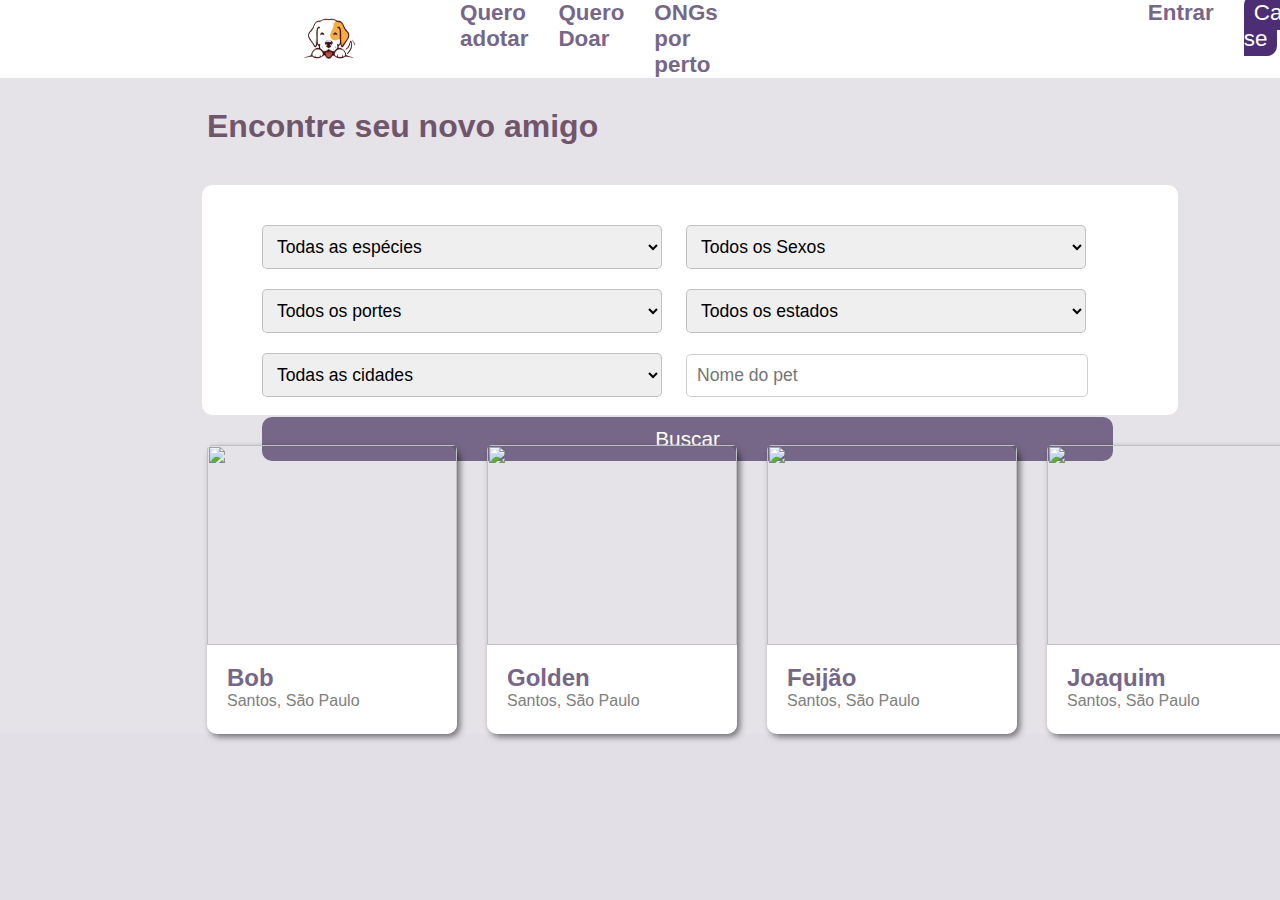
==== adotar.html @ 1736f09e "mudanças no visual do site de acordo com a paleta de cores" ====
<!DOCTYPE html>
<html lang="pt-BR">
<head>
    <meta charset="UTF-8">
    <meta name="viewport" content="width=device-width, initial-scale=1.0">
    <title>AdotaAi.Pet | Quero adotar</title>
    <link rel="stylesheet" media="all" href="styles/style-adotar.css">


</head>
<body>
    <header>
        <a href="index.html">
            <img id="logo" src="imagens/logo.png"
            alt="logo animal">
        </a>

        <ul>
            <li><a href="adotar.html">Quero adotar</a></li>
            <li><a href="#">Quero Doar</a></li>
            <li><a href="#">ONGs por perto</a></li>
            <li id="entrar"><a href="#">Entrar</a></li>
            <li id="cadastrar"><a href="#">Cadastre-se</a></li>
        </ul>
    </header>
        
    <main>

    <div id="disponiveis">
        <h1>Encontre seu novo amigo</h1>

    <div id="filtros">

        <form action="">

            <select name="" id="">
                <option value="">Todas as espécies</option>
                <option value="">Cachorro</option>
                <option value="">Gato</option>
            </select>
            <select name="" id="">
                <option value="">Todos os Sexos</option>
                <option value="">Macho</option>
                <option value="">Fêmea</option>
            </select>
            <select name="" id="">
                <option value="">Todos os portes</option>
                <option value="">Porte pequeno</option>
                <option value="">Porte Médio</option>
                <option value="">Porte Grande</option>
            </select>
            <select name="" id="">
                <option value="">Todos os estados</option>
            </select>
            <select name="" id="">
                <option value="">Todas as cidades</option>
            </select>
            <input type="text" name="" id="" placeholder="Nome do pet">

            <button type="submit">Buscar</button>
        </form>

    </div>

    <div id="gallery">

            <div  class="photos">
                <img src="https://images.unsplash.com/photo-1503256207526-0d5d80fa2f47?q=80&w=1372&auto=format&fit=crop&ixlib=rb-4.0.3&ixid=M3wxMjA3fDB8MHxwaG90by1wYWdlfHx8fGVufDB8fHx8fA%3D%3D" alt="">
                <div class="infos">
                    <h1 class="nome"><a href="">Bob</a></h1> 
                    <p>Santos, São Paulo</p>
                </div>
            </div>

            <div  class="photos">
                <img src="https://images.unsplash.com/photo-1422565096762-bdb997a56a84?q=80&w=1470&auto=format&fit=crop&ixlib=rb-4.0.3&ixid=M3wxMjA3fDB8MHxwaG90by1wYWdlfHx8fGVufDB8fHx8fA%3D%3D" alt="">
                
                <div class="infos">
                    <h1 class="nome"><a href="">Golden</a></h1> 
                    <p>Santos, São Paulo</p>
                </div>
            </div>

            <div  class="photos">
                <img src="https://images.unsplash.com/photo-1517423440428-a5a00ad493e8?q=80&w=1349&auto=format&fit=crop&ixlib=rb-4.0.3&ixid=M3wxMjA3fDB8MHxwaG90by1wYWdlfHx8fGVufDB8fHx8fA%3D%3D" alt="">
                <div class="infos">
                    <h1 class="nome"><a href="">Feijão</a></h1> 
                    <p>Santos, São Paulo</p>
                </div>
            </div>

            <div  class="photos">
                <img src="https://images.unsplash.com/photo-1530281700549-e82e7bf110d6?q=80&w=1376&auto=format&fit=crop&ixlib=rb-4.0.3&ixid=M3wxMjA3fDB8MHxwaG90by1wYWdlfHx8fGVufDB8fHx8fA%3D%3D" alt="">
                <div class="infos">
                    <h1 class="nome"><a href="">Joaquim</a></h1> 
                    <p>Santos, São Paulo</p>
                </div>
            </div>

            <div  class="photos">
                <img src="https://www.petz.com.br/blog/wp-content/uploads/2019/07/vida-de-gato.jpg" alt="">
                <div class="infos">
                    <h1 class="nome"><a href="">Felpudo</a></h1> 
                    <p>Santos, São Paulo</p>
                </div>
            </div>
    
           
    </div>
    </div>
    
</main>   
</body>
</html>
---- styles/style-adotar.css ----
@charset "UTF-8";

@font-face {
    font-family: rooter;
    src: url(../fonts/Roter\ Hoody\ Regular\ -\ \(Demo\)\ hanscostudio.com.ttf) format("opentype");
}

* { margin: 0; padding: 0; }

body, html{
    background-color: #76678836;
}

header{
    background-color: white;
}

#disponiveis{
    margin-top: 30px;
    padding: 0px;
}


#disponiveis > h1{
    font-family: 'Franklin Gothic Medium', 'Arial Narrow', Arial, sans-serif;
    font-size: 1.5em;
    color: rgb(172, 147, 98);
    margin-bottom: 20px;
}

.photos{
    display: inline-block;
    width: 300px;
    border-radius: 10px;
    box-shadow: 0px 0 20px -10px rgba(0, 0, 0, 0.418);
}

.photos > img{
    margin-left: 200px;
    width: 300px;
    height: 300px;
    margin-left: 0px;
    border-radius: 5px 5px 0px 0px;
}

.infos{
    background-color: #ffffff;
    width: 290px;
    height: 105px;
    margin-top: -5px;
    border-radius: 0px 0px 10px 10px;
    padding: 5px;
    color: white;
    font-family: Arial, Helvetica, sans-serif;
}

.nome{
    font-weight: bolder;
    font-size: 1.5em;
    color: #766788;
}

.infos p{
    color: grey;
}

.infos a{
    text-decoration: none;    
    color: #766788;
}

#vermais{
    height: 50px;
    font-size: 1.5em;
    color: white;
    border: 3px solid #126782;
    background-color: #126782;
    border-radius: 10px;
    padding: 5px;
    padding-bottom: 5px;
    margin-left: 90px;
}

/*estilos para desktop*/

@media screen and (min-width: 768px){
    
    
    header #logo{
        width: 60px;
        height: 60px;
    }
    
    header{
        display: flex;
        align-items: center;
        padding-left: 300px;
    }
    
    header ul { 
        list-style: none;
        display: flex;
        gap: 30px;
        margin-left: 100px;
    }
    
    img#banner{
        width: 70vw;
        margin-left: 280px;
        margin-top: 50px;
        border-radius: 20px;
    }

    li a{
        align-content: center;
        text-decoration: none;
        color: #766788;
        font-family: 'Segoe UI', Tahoma, Geneva, Verdana, sans-serif;
        font-weight: bolder;
        font-size: 1.4em;
    }
    
    li>a:hover{
            background-image: linear-gradient(to right, #ef7689, #ff9b8f);
            color: black;
            background-clip: text;
            -webkit-background-clip: text;          
            /* Adicionado: */
            -webkit-text-fill-color: transparent;
    }

    #entrar {
        margin-left: 400px;
    }
    
    li#cadastrar a{
        background-color: #4d2d74;
        color: white;
        font-weight: lighter;
        padding: 5px;
        padding-left: 10px;
        padding-right: 10px;
        border-radius: 10px;
    }
    
    section{
        height: 100vh;
    }
    
    svg{
        margin-top: 470px;
    }
    body{
        background-color: rgba(255, 255, 255, 0.103);
    }

    main{
        width: 70vw;
        margin: auto;
    }


    div#filtros{
        background-color: white;
        width: 70vw;
        height: 150px;
        margin-top: 40px;
        margin-left: 10px;
        margin-bottom: 30px;
        border-radius: 10px;
        padding: 40px;
    }
    
    #filtros select{
        width: 400px;
        padding: 10px;
        border-radius: 5px;
        border: 1px solid rgba(0, 0, 0, 0.192);
        margin-left: 20px;
        font-size: 1.1em;
        margin-bottom: 20px;
    }

    #filtros input{
        width: 380px;
        padding: 10px;
        border-radius: 5px;
        border: 1px solid rgba(0, 0, 0, 0.192);
        margin-left: 20px;
        font-size: 1.1em;
    }

    #filtros button{
        width: 95%;
        margin-left: 20px;
        background-color: #766788;
        color: white;
        font-size: 1.3em;
        padding: 10px;
        border-radius: 10px;
        border: none;
        cursor: pointer;
    }

    
    #disponiveis{
        margin-top: 30px;
        padding: 0px;
    }
    
    
    #disponiveis > h1{
        font-family: 'Franklin Gothic Medium', 'Arial Narrow', Arial, sans-serif;
        font-size: 2em;
        color: #71556b;
        margin: 15px;
        margin-bottom: 40px;
    }

    #gallery{
        width: 70vw;
        display: grid;
        grid-template-columns: repeat(5, 1fr);
        gap: 15px;
    }
    
    .photos{
        width: 250px;
        border-radius: 10px;
        box-shadow: 3px 3px 6px rgba(0, 0, 0, 0.507);
        margin-left: 15px;
    }
    
    .photos > img{
        width: 250px;
        height: 200px;
        margin-left: 0px;
    }
    
    .infos{
        width: 210px;
        height: 50px;
        padding: 20px;
        border-radius: 0px 0px 10px 10px;
        color: white;
        font-family: Arial, Helvetica, sans-serif;
    }
    
    .nome{
        font-weight: bolder;
        font-size: 1.5em;
    }
    
    #vermais{
        height: 50px;
        font-size: 1.5em;
        color: white;
        border: 3px solid #126782;
        background-color: #126782;
        border-radius: 10px;
        padding-bottom: 5px;
        margin-left: 90px;
    }

}

/*Estilos para celular*/
@media screen and (max-width: 768px){
    
    header #logo{
        width: 50px;
        height: 50px;
    }
    
    header{
        display: flex;
        width: 100vw;
        border: 3px solid rgb(255, 0, 0);
        align-items: center;
        justify-content: space-around;
    }
    
    header #usericon{
        height: 30px;
        margin-left: 10px;
    }
    
    input{
        border: 1px solid orange;
        border-radius: 20px;
        height: 25px;
        width: 240px;
        background-color: white;
        background-image: url('https://th.bing.com/th?id=OIP._RTO9yp1xH5aQA0vS7fpHAHaHW&w=250&h=249&c=8&rs=1&qlt=90&o=6&dpr=1.5&pid=3.1&rm=2');
        background-position: right center;
        background-size: 20px;
        background-repeat: no-repeat;
        padding-left: 10px;
    }
    
    nav{
        display: flex;
        flex-direction: row;
        align-items: center;
        align-content: center;
        margin: 0;
        /*border: 3px solid red;*/
        width: 100vw;
        background-color: #f6bb4f;
    
    }
    
    nav li, ul{
        display: flex;
        list-style: none;
    }
    
    li a{
        align-content: center;
        text-decoration: none;
        color: rgb(255, 255, 255);
        font-family: 'Segoe UI', Tahoma, Geneva, Verdana, sans-serif;
        font-weight: bolder;
        font-size: 1.5em;
        text-align: center;
        display: inline-block;
        list-style-type: none;
        /*border: 1px solid rgb(34, 18, 18);*/
    }
    
    li>a:active{
        color: rgb(255, 255, 255);
        border-bottom: 3px solid white;
        height: 30px;
        width: auto;
        padding: 20px;
    }
    
    #menu{
        margin: auto;
        padding-top: 0;
    }
    
    main{
        margin-top: 10px;
        background-color: rgb(255, 255, 255);
        border: 1px solid rgb(255, 255, 255);
        width: 95vw;
        margin-left: auto;
        margin-right: auto;
        box-shadow: 1px 17px 20px 0px rgba(0, 0, 0, 0.26);
    }

#vermais{
    height: 50px;
    font-size: 1.5em;
    color: white;
    border: 3px solid #126782;
    background-color: #126782;
    border-radius: 10px;
    padding: 5px;
    padding-bottom: 5px;
    margin-left: 90px;
}

}
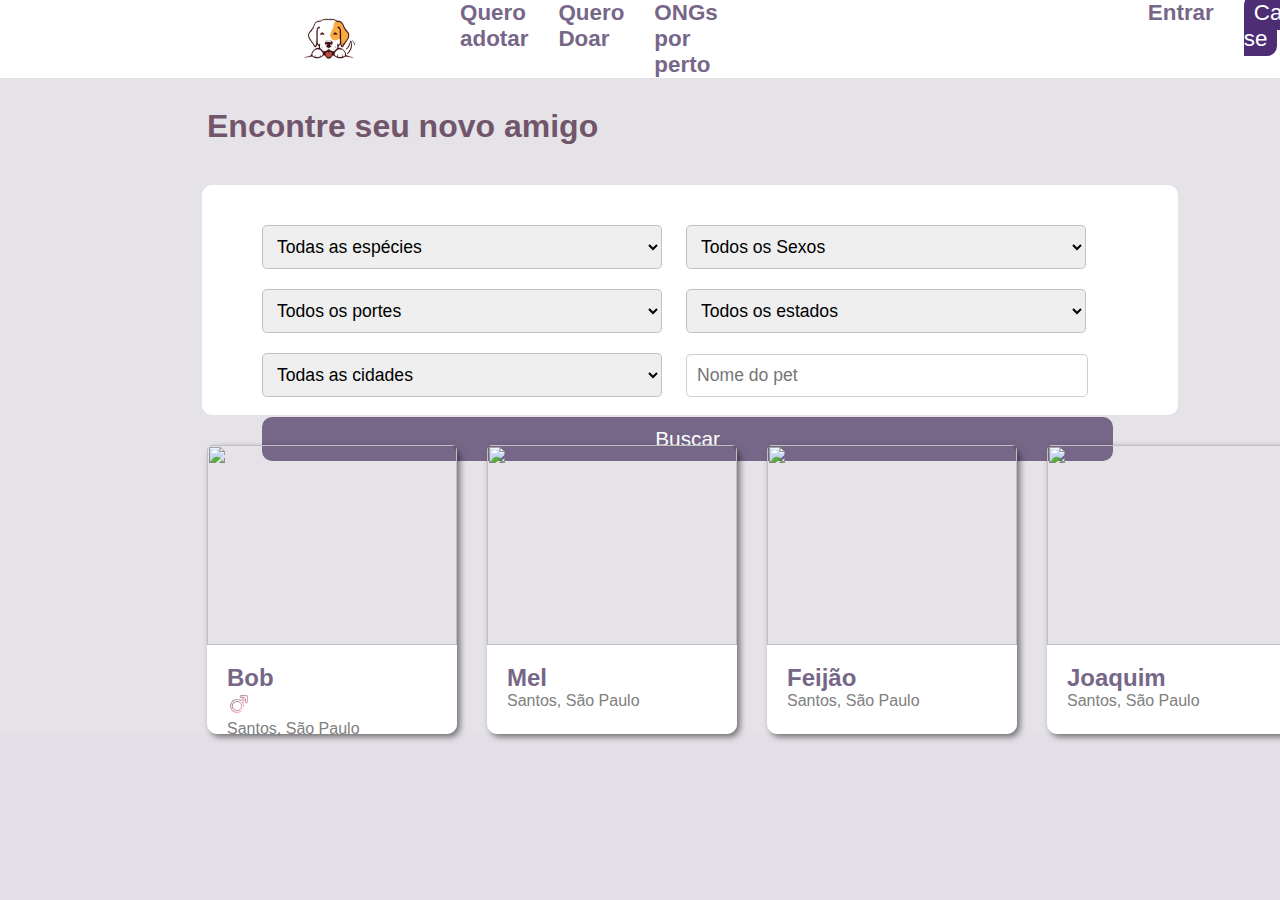
==== commit 66f0124f: "adicionado sexo do animal" ====
--- a/adotar.html
+++ b/adotar.html
@@ -68,6 +68,7 @@
                 <img src="https://images.unsplash.com/photo-1503256207526-0d5d80fa2f47?q=80&w=1372&auto=format&fit=crop&ixlib=rb-4.0.3&ixid=M3wxMjA3fDB8MHxwaG90by1wYWdlfHx8fGVufDB8fHx8fA%3D%3D" alt="">
                 <div class="infos">
                     <h1 class="nome"><a href="">Bob</a></h1> 
+                    <img src="imagens/macho (1).png" alt="">
                     <p>Santos, São Paulo</p>
                 </div>
             </div>
@@ -76,7 +77,7 @@
                 <img src="https://images.unsplash.com/photo-1422565096762-bdb997a56a84?q=80&w=1470&auto=format&fit=crop&ixlib=rb-4.0.3&ixid=M3wxMjA3fDB8MHxwaG90by1wYWdlfHx8fGVufDB8fHx8fA%3D%3D" alt="">
                 
                 <div class="infos">
-                    <h1 class="nome"><a href="">Golden</a></h1> 
+                    <h1 class="nome"><a href="">Mel</a></h1> 
                     <p>Santos, São Paulo</p>
                 </div>
             </div>
--- a/styles/style-adotar.css
+++ b/styles/style-adotar.css
@@ -249,6 +249,10 @@
     .nome{
         font-weight: bolder;
         font-size: 1.5em;
+    }
+
+    .infos img{
+        height: 24px;
     }
     
     #vermais{
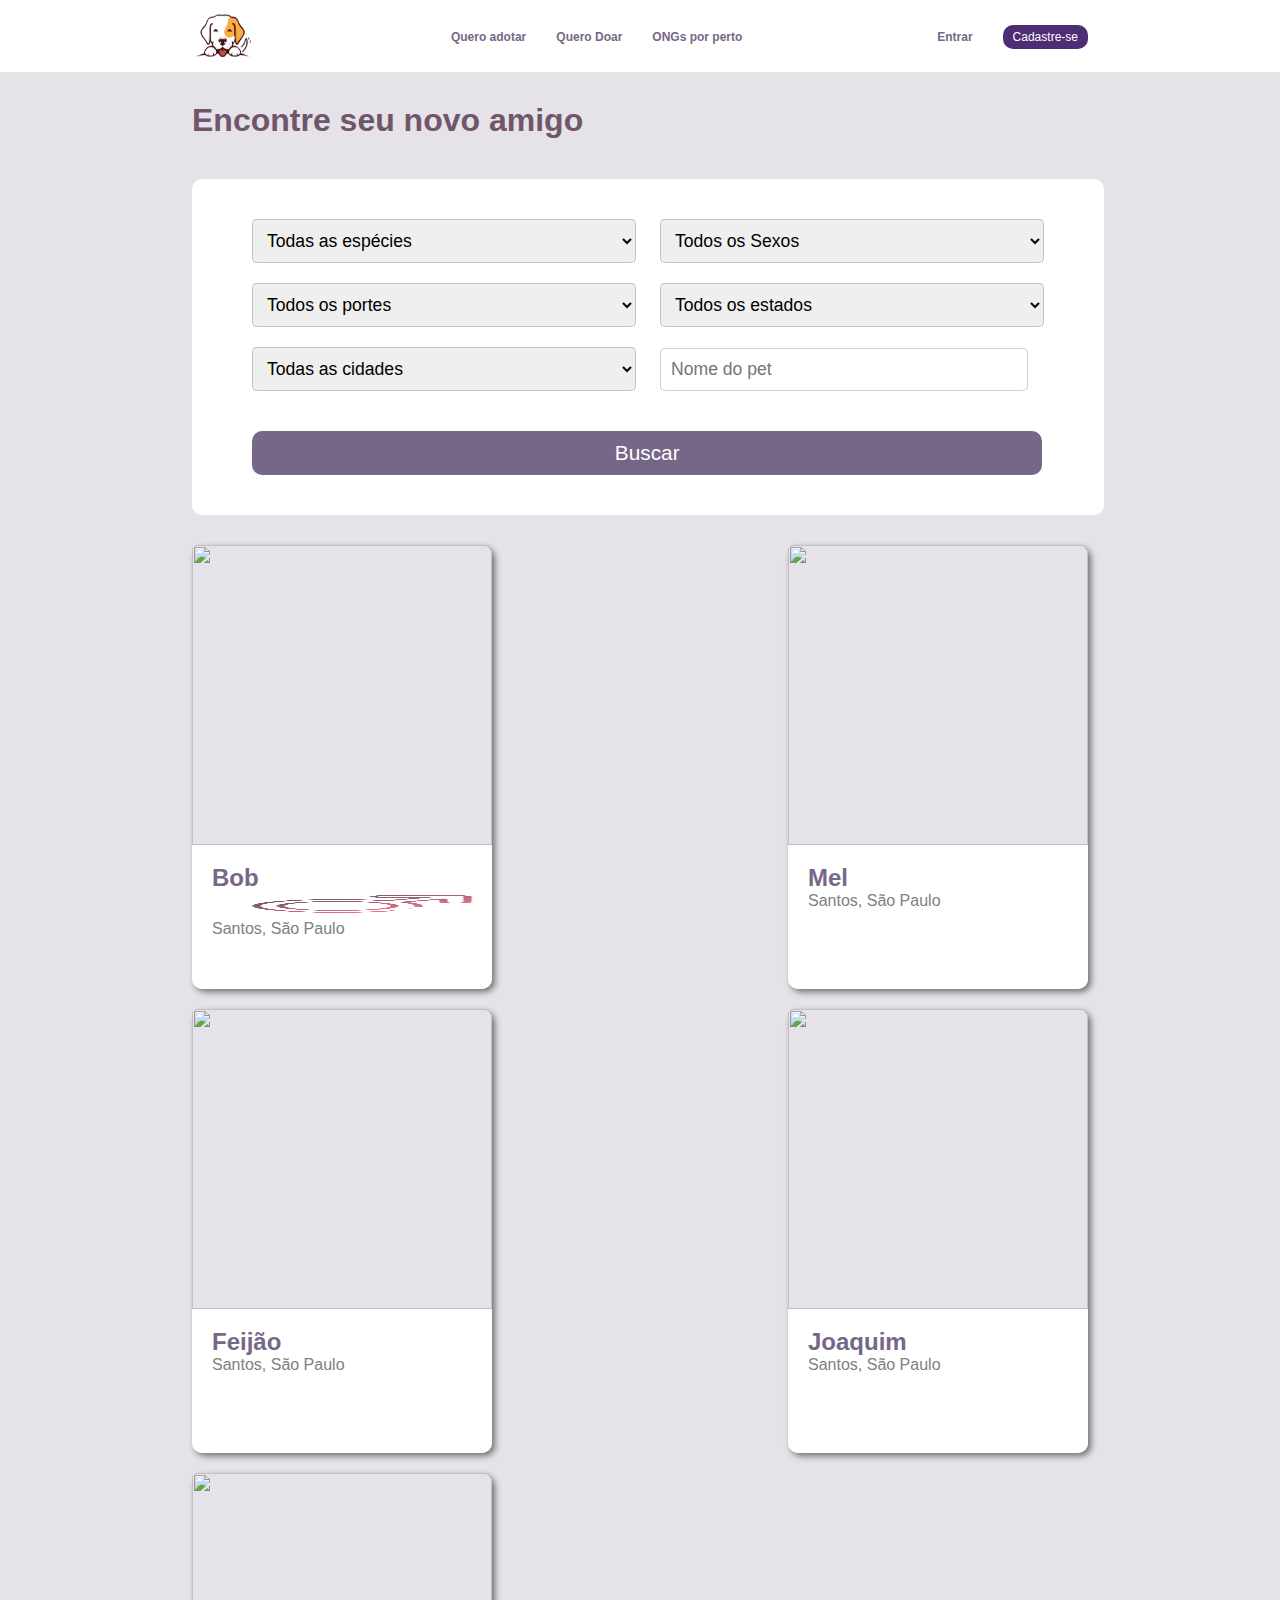
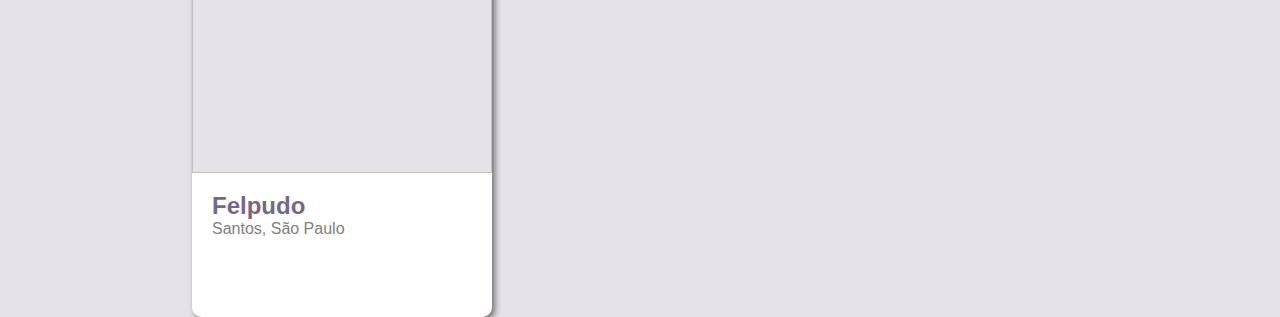
==== commit 9729e856: "melhorada a responsividade" ====
--- a/adotar.html
+++ b/adotar.html
@@ -10,19 +10,22 @@
 </head>
 <body>
     <header>
-        <a href="index.html">
-            <img id="logo" src="imagens/logo.png"
-            alt="logo animal">
-        </a>
-
-        <ul>
-            <li><a href="adotar.html">Quero adotar</a></li>
-            <li><a href="#">Quero Doar</a></li>
-            <li><a href="#">ONGs por perto</a></li>
-            <li id="entrar"><a href="#">Entrar</a></li>
-            <li id="cadastrar"><a href="#">Cadastre-se</a></li>
-        </ul>
-    </header>
+        <nav>
+            <a href="index.html">
+                <img id="logo" src="imagens/logo.png"
+                alt="logo animal">
+            </a>
+            <ul>
+                <li class="itens"><a href="adotar.html">Quero adotar</a></li>
+                <li class="itens"><a href="doar.html">Quero Doar</a></li>
+                <li class="itens"><a href="#">ONGs por perto</a></li>
+            </ul>
+            <ul>
+                <li class="itens" id="entrar"><a href="#">Entrar</a></li>
+                <li id="cadastrar"><a href="#">Cadastre-se</a></li>
+            </ul>
+        </nav>
+</header>
         
     <main>
 
--- a/styles/style-adotar.css
+++ b/styles/style-adotar.css
@@ -87,40 +87,44 @@
     
     
     header #logo{
-        width: 60px;
-        height: 60px;
-    }
-    
-    header{
-        display: flex;
+        width: 4rem;
+        height: 4rem;
+    }
+    
+    nav{
+        display: flex;
+        height: 8vh;
+        width: 70vw;
         align-items: center;
-        padding-left: 300px;
+        margin: auto;                
+        justify-content: space-between;
     }
     
     header ul { 
         list-style: none;
         display: flex;
+        margin-left: 8%;
         gap: 30px;
-        margin-left: 100px;
     }
     
     img#banner{
         width: 70vw;
-        margin-left: 280px;
+        margin-left: 15%;
         margin-top: 50px;
         border-radius: 20px;
     }
-
+    
     li a{
         align-content: center;
         text-decoration: none;
         color: #766788;
         font-family: 'Segoe UI', Tahoma, Geneva, Verdana, sans-serif;
         font-weight: bolder;
-        font-size: 1.4em;
-    }
-    
-    li>a:hover{
+        font-size: 1.4rem;
+        
+    }
+    
+    .itens>a:hover{
             background-image: linear-gradient(to right, #ef7689, #ff9b8f);
             color: black;
             background-clip: text;
@@ -128,9 +132,9 @@
             /* Adicionado: */
             -webkit-text-fill-color: transparent;
     }
-
-    #entrar {
-        margin-left: 400px;
+    
+    #cadastrar a:hover{
+        background-color: #766788;
     }
     
     li#cadastrar a{
@@ -143,6 +147,7 @@
         border-radius: 10px;
     }
     
+    
     section{
         height: 100vh;
     }
@@ -162,17 +167,15 @@
 
     div#filtros{
         background-color: white;
-        width: 70vw;
-        height: 150px;
+        width: 65vw;
         margin-top: 40px;
-        margin-left: 10px;
         margin-bottom: 30px;
         border-radius: 10px;
         padding: 40px;
     }
     
     #filtros select{
-        width: 400px;
+        width: 30vw;
         padding: 10px;
         border-radius: 5px;
         border: 1px solid rgba(0, 0, 0, 0.192);
@@ -182,7 +185,7 @@
     }
 
     #filtros input{
-        width: 380px;
+        width: 29vw;
         padding: 10px;
         border-radius: 5px;
         border: 1px solid rgba(0, 0, 0, 0.192);
@@ -193,6 +196,7 @@
     #filtros button{
         width: 95%;
         margin-left: 20px;
+        margin-top: 20px;
         background-color: #766788;
         color: white;
         font-size: 1.3em;
@@ -213,33 +217,30 @@
         font-family: 'Franklin Gothic Medium', 'Arial Narrow', Arial, sans-serif;
         font-size: 2em;
         color: #71556b;
-        margin: 15px;
         margin-bottom: 40px;
     }
 
     #gallery{
         width: 70vw;
+        margin: auto;
         display: grid;
-        grid-template-columns: repeat(5, 1fr);
-        gap: 15px;
-    }
-    
+        grid-template-columns: repeat(auto-fit, 300px);
+        justify-content: space-between;
+        gap: 20px;
+    }
+
     .photos{
-        width: 250px;
+        width: 300px;
         border-radius: 10px;
         box-shadow: 3px 3px 6px rgba(0, 0, 0, 0.507);
-        margin-left: 15px;
-    }
-    
-    .photos > img{
-        width: 250px;
-        height: 200px;
-        margin-left: 0px;
+    }
+    
+    .photos img{
+        width: 300px;
     }
     
     .infos{
-        width: 210px;
-        height: 50px;
+        width: 260px;
         padding: 20px;
         border-radius: 0px 0px 10px 10px;
         color: white;
@@ -268,8 +269,22 @@
 
 }
 
+@media (max-width: 1315px){
+    .itens a{
+        font-size: 12px;
+    }
+
+    #filtros input{
+        width: 27vw;
+    }
+
+    #cadastrar a{
+        font-size: 12px;
+    }
+}
+
 /*Estilos para celular*/
-@media screen and (max-width: 768px){
+@media screen and (max-width: 842px){
     
     header #logo{
         width: 50px;
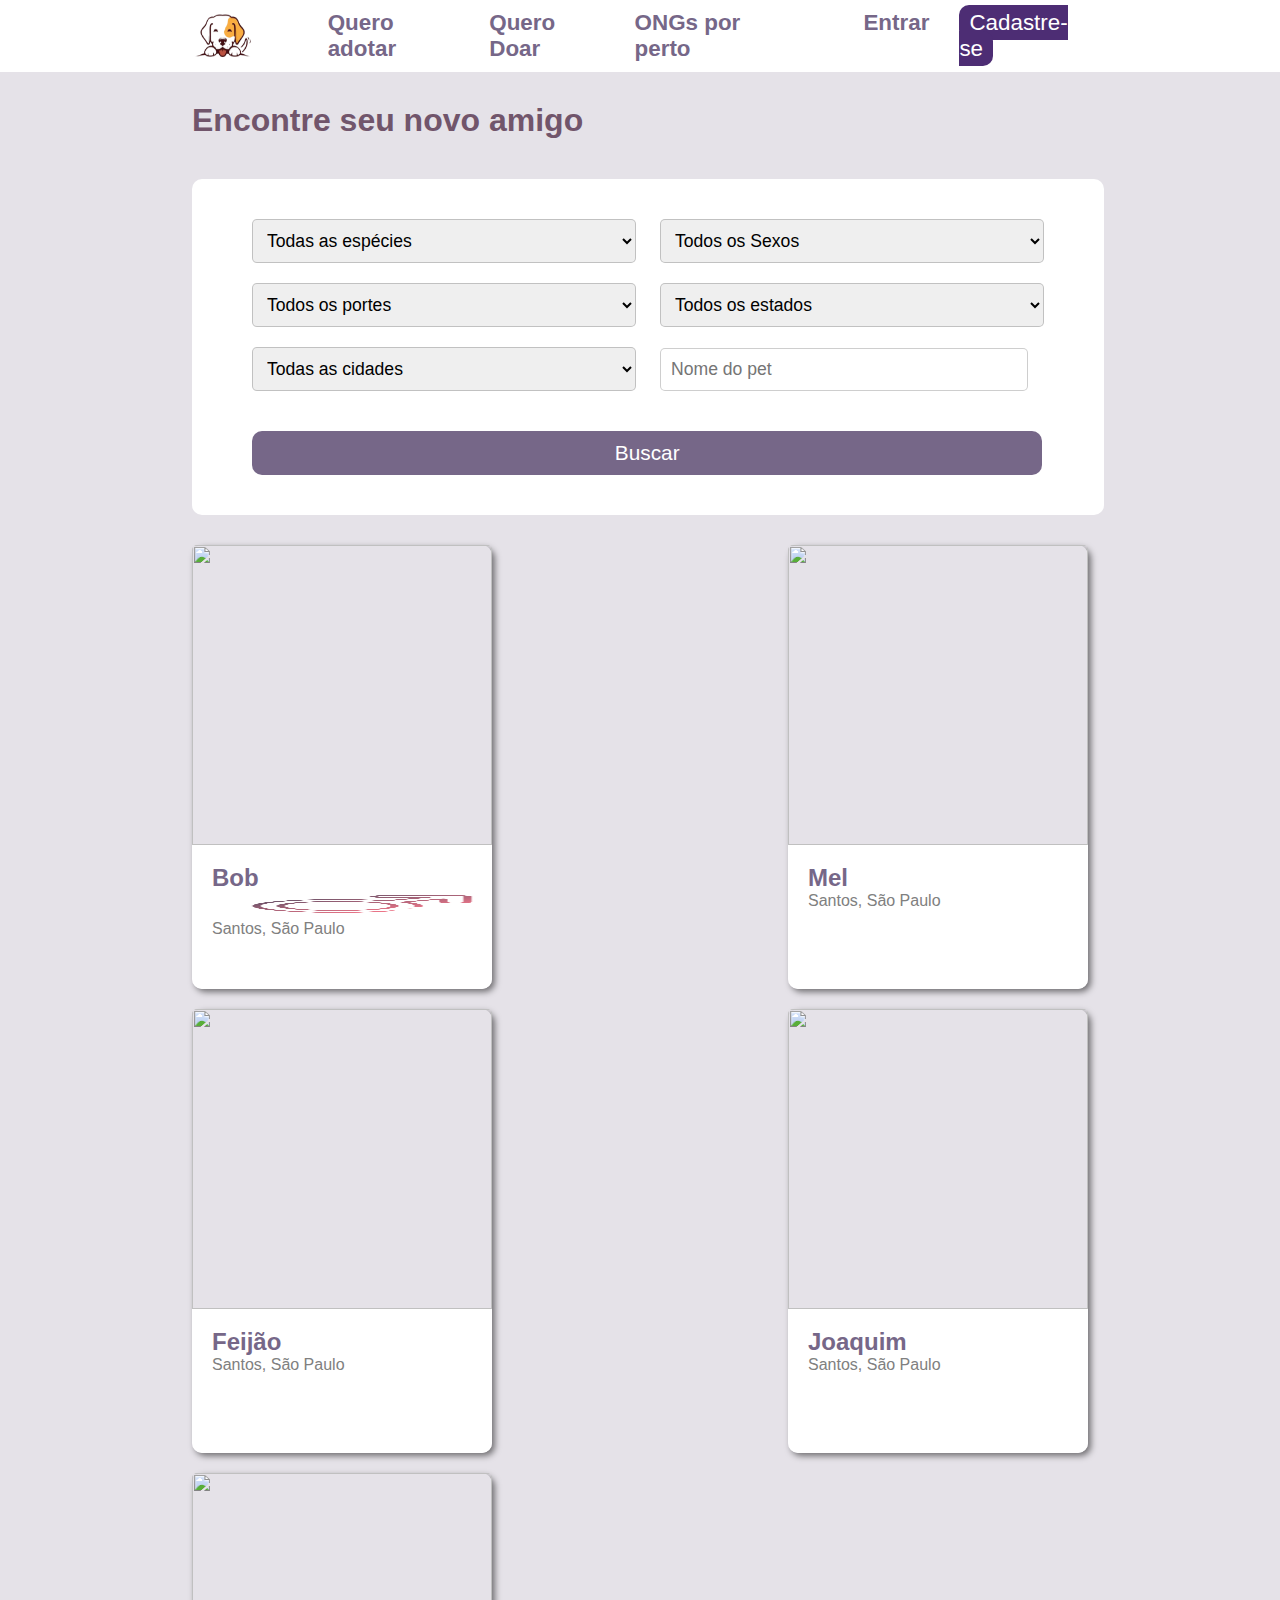
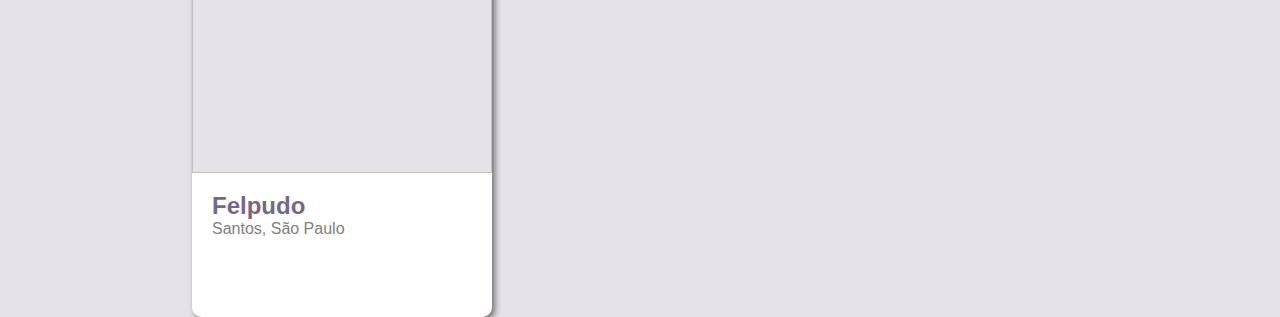
==== commit 99ead9a7: "menu mobile implementado em todas as paginas" ====
--- a/adotar.html
+++ b/adotar.html
@@ -10,7 +10,7 @@
 </head>
 <body>
     <header>
-        <nav>
+        <nav id="menu-desktop">
             <a href="index.html">
                 <img id="logo" src="imagens/logo.png"
                 alt="logo animal">
@@ -25,7 +25,27 @@
                 <li id="cadastrar"><a href="#">Cadastre-se</a></li>
             </ul>
         </nav>
-</header>
+
+        <nav id="menu-mobile">
+            <div id="topo">            
+                <a href="index.html">
+                    <img id="logo" src="imagens/logo.png"
+                    alt="logo animal">
+                </a>
+                <img src="imagens/menu-aberto.png" alt="" id="menu-icone">
+            </div>
+
+            <ul>
+                <li class="itens"><a href="adotar.html">Quero adotar</a></li>
+                <li class="itens"><a href="doar.html">Quero Doar</a></li>
+                <li class="itens"><a href="#">ONGs por perto</a></li>
+            </ul>
+            <ul>
+                <li class="itens" id="entrar"><a href="#">Entrar</a></li>
+                <li id="cadastrar"><a href="#">Cadastre-se</a></li>
+            </ul>
+        </nav>
+    </header>
         
     <main>
 
--- a/styles/style-adotar.css
+++ b/styles/style-adotar.css
@@ -14,6 +14,80 @@
 header{
     background-color: white;
 }
+
+#menu-desktop{
+    display: none;
+}
+
+header{
+    background-color: white;
+}
+    
+header #logo{
+    width: 4rem;
+    height: 4rem;
+}
+
+#menu-mobile{
+    display: block;
+    align-items: center;
+}
+
+#topo{
+    display: flex;
+    align-items: center;
+    justify-content: space-between;
+    padding-left: 10px;
+    padding-right: 10px;
+}
+
+img#menu-icone{
+    width: 4rem;
+    height: 3.5rem;
+
+}
+
+#menu-mobile ul{ 
+    list-style: none;
+    display: block;
+}
+
+#menu-mobile li a{
+    display: flex;
+    align-items: center;
+    justify-content: center;
+    text-decoration: none;
+    color: #766788;
+    border-bottom: 1px solid #4d2d74;
+    height: 40px;
+    font-family: 'Segoe UI', Tahoma, Geneva, Verdana, sans-serif;
+    font-weight: bolder;
+    font-size: 1.5rem;
+}
+
+#menu-mobile li a:hover{
+        background-image: linear-gradient(to right, #ef7689, #ff9b8f);
+        color: black;
+        background-clip: text;
+        -webkit-background-clip: text;          
+        /* Adicionado: */
+        -webkit-text-fill-color: transparent;
+}
+
+#cadastrar a:hover{
+    background-color: #766788;
+}
+
+li#cadastrar a{
+    background-color: #4d2d74;
+    color: white;
+    font-weight: lighter;
+    padding: 5px;
+    padding-left: 10px;
+    padding-right: 10px;
+}
+
+/*---------------------------------------------*/
 
 #disponiveis{
     margin-top: 30px;
@@ -84,14 +158,20 @@
 /*estilos para desktop*/
 
 @media screen and (min-width: 768px){
-    
+    #menu-desktop{
+        display: flex;
+    }
+
+    #menu-mobile{
+        display: none;
+    }
     
     header #logo{
         width: 4rem;
         height: 4rem;
     }
     
-    nav{
+    #menu-desktop{
         display: flex;
         height: 8vh;
         width: 70vw;
@@ -107,14 +187,7 @@
         gap: 30px;
     }
     
-    img#banner{
-        width: 70vw;
-        margin-left: 15%;
-        margin-top: 50px;
-        border-radius: 20px;
-    }
-    
-    li a{
+    #menu-desktop li a{
         align-content: center;
         text-decoration: none;
         color: #766788;
@@ -124,7 +197,7 @@
         
     }
     
-    .itens>a:hover{
+    #menu-desktop a:hover{
             background-image: linear-gradient(to right, #ef7689, #ff9b8f);
             color: black;
             background-clip: text;
@@ -234,6 +307,11 @@
         border-radius: 10px;
         box-shadow: 3px 3px 6px rgba(0, 0, 0, 0.507);
     }
+
+    .photos:hover{
+        scale: 1.02;
+        transition: 200ms;
+    }
     
     .photos img{
         width: 300px;
@@ -283,7 +361,7 @@
     }
 }
 
-/*Estilos para celular*/
+/*Estilos para celular
 @media screen and (max-width: 842px){
     
     header #logo{
@@ -323,7 +401,7 @@
         align-items: center;
         align-content: center;
         margin: 0;
-        /*border: 3px solid red;*/
+        border: 3px solid red;
         width: 100vw;
         background-color: #f6bb4f;
     
@@ -344,7 +422,7 @@
         text-align: center;
         display: inline-block;
         list-style-type: none;
-        /*border: 1px solid rgb(34, 18, 18);*/
+        border: 1px solid rgb(34, 18, 18);
     }
     
     li>a:active{
@@ -383,3 +461,4 @@
 }
 
 }
+*/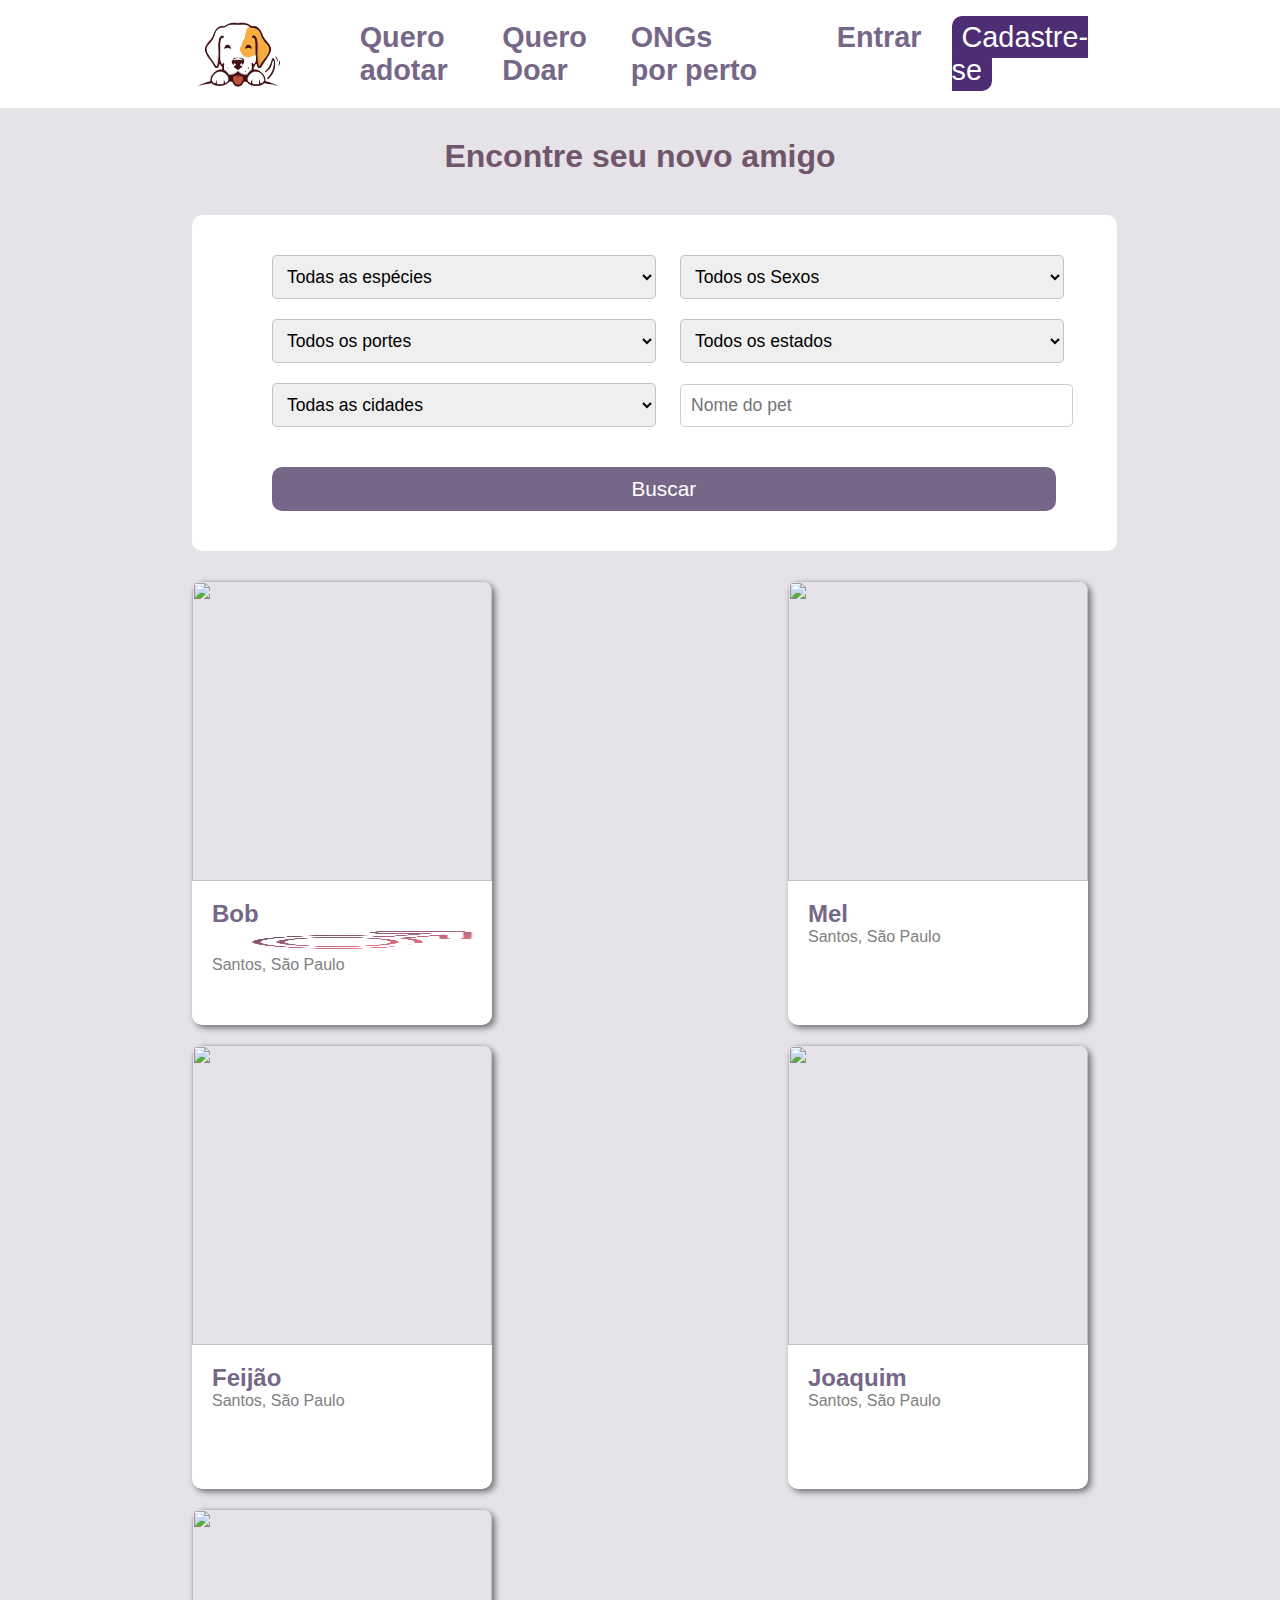
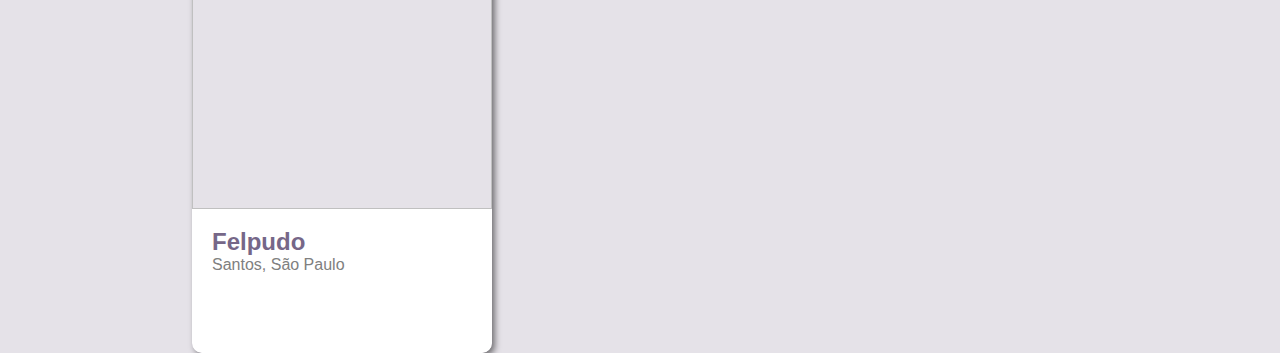
==== commit 2f37c627: "ajustados responsividade e tela de doação" ====
--- a/adotar.html
+++ b/adotar.html
@@ -54,7 +54,7 @@
 
     <div id="filtros">
 
-        <form action="">
+        <div id="filtrosdiv">
 
             <select name="" id="">
                 <option value="">Todas as espécies</option>
@@ -81,7 +81,7 @@
             <input type="text" name="" id="" placeholder="Nome do pet">
 
             <button type="submit">Buscar</button>
-        </form>
+        </div>
 
     </div>
 
--- a/styles/style-adotar.css
+++ b/styles/style-adotar.css
@@ -59,7 +59,7 @@
     text-decoration: none;
     color: #766788;
     border-bottom: 1px solid #4d2d74;
-    height: 40px;
+    height: 65px;
     font-family: 'Segoe UI', Tahoma, Geneva, Verdana, sans-serif;
     font-weight: bolder;
     font-size: 1.5rem;
@@ -97,9 +97,11 @@
 
 #disponiveis > h1{
     font-family: 'Franklin Gothic Medium', 'Arial Narrow', Arial, sans-serif;
-    font-size: 1.5em;
-    color: rgb(172, 147, 98);
+    font-size: 2em;
+    color: #71556b;
     margin-bottom: 20px;
+    margin-top: 20px;
+    text-align: center;
 }
 
 .photos{
@@ -143,17 +145,105 @@
     color: #766788;
 }
 
-#vermais{
-    height: 50px;
+
+div#filtros{
+    background-color: white;
+    width: 80vw;
+    margin-top: 20px;
+    padding: 20px;
+    margin-bottom: 30px;    
+    border-radius: 10px;
+    margin-left: 5%;
+}
+
+#filtros select{
+    width: 36vw;
+    padding: 10px;
+    border-radius: 5px;
+    border: 1px solid rgba(0, 0, 0, 0.192);
+    font-size: 1.1em;
+    margin-bottom: 20px;
+    margin-left: 10px;
+}
+
+#filtros input[type=text]{
+    width: 31vw;
+    padding: 10px;
+    border-radius: 5px;
+    border: 1px solid rgba(0, 0, 0, 0.192);
+    margin-left: 10px;
+    font-size: 1.1em;
+}
+
+#filtros button{
+    width: 95%;
+    margin-left: 10px;
+    margin-top: 20px;
+    background-color: #766788;
+    color: white;
+    font-size: 1.3em;
+    padding: 10px;
+    border-radius: 10px;
+    border: none;
+    cursor: pointer;
+}
+
+
+#disponiveis{
+    margin-top: 30px;
+    padding: 0px;
+}
+
+
+#disponiveis > h1{
+    font-family: 'Franklin Gothic Medium', 'Arial Narrow', Arial, sans-serif;
+    font-size: 2em;
+    color: #71556b;
+    margin-bottom: 40px;
+}
+
+#gallery{
+    width: 90vw;
+    margin: auto;
+    display: grid;
+    grid-template-columns: repeat(1, 90vw);
+    justify-content: space-between;
+    gap: 20px;
+}
+
+.photos{
+    width: 90vw;
+    border-radius: 20px;
+    overflow: hidden;
+    box-shadow: 1px 1px 10px rgba(0, 0, 0, 0.507);
+}
+
+.photos:hover{
+    scale: 1.02;
+    transition: 200ms;
+}
+
+.photos img{
+    width: 90vw;
+}
+
+.infos{
+    width: 80vw;
+    padding: 20px;
+    border-radius: 0px 0px 10px 10px;
+    color: white;
+    font-family: Arial, Helvetica, sans-serif;
+}
+
+.nome{
+    font-weight: bolder;
     font-size: 1.5em;
-    color: white;
-    border: 3px solid #126782;
-    background-color: #126782;
-    border-radius: 10px;
-    padding: 5px;
-    padding-bottom: 5px;
-    margin-left: 90px;
-}
+}
+
+.infos img{
+    height: 24px;
+}
+
 
 /*estilos para desktop*/
 
@@ -167,13 +257,13 @@
     }
     
     header #logo{
-        width: 4rem;
-        height: 4rem;
+        width: 6rem;
+        height: 6rem;
     }
     
     #menu-desktop{
         display: flex;
-        height: 8vh;
+        height: 12vh;
         width: 70vw;
         align-items: center;
         margin: auto;                
@@ -193,7 +283,7 @@
         color: #766788;
         font-family: 'Segoe UI', Tahoma, Geneva, Verdana, sans-serif;
         font-weight: bolder;
-        font-size: 1.4rem;
+        font-size: 1.8rem;
         
     }
     
@@ -239,12 +329,16 @@
 
 
     div#filtros{
-        background-color: white;
-        width: 65vw;
+        width: 66vw;
         margin-top: 40px;
         margin-bottom: 30px;
         border-radius: 10px;
         padding: 40px;
+        margin-left: 0px;
+    }
+
+    #filtrosdiv{
+        margin-left: 20px;
     }
     
     #filtros select{
@@ -257,7 +351,7 @@
         margin-bottom: 20px;
     }
 
-    #filtros input{
+    #filtros input[type=text]{
         width: 29vw;
         padding: 10px;
         border-radius: 5px;
@@ -309,8 +403,8 @@
     }
 
     .photos:hover{
-        scale: 1.02;
-        transition: 200ms;
+        scale: 1.1;
+        transition: 400ms;
     }
     
     .photos img{
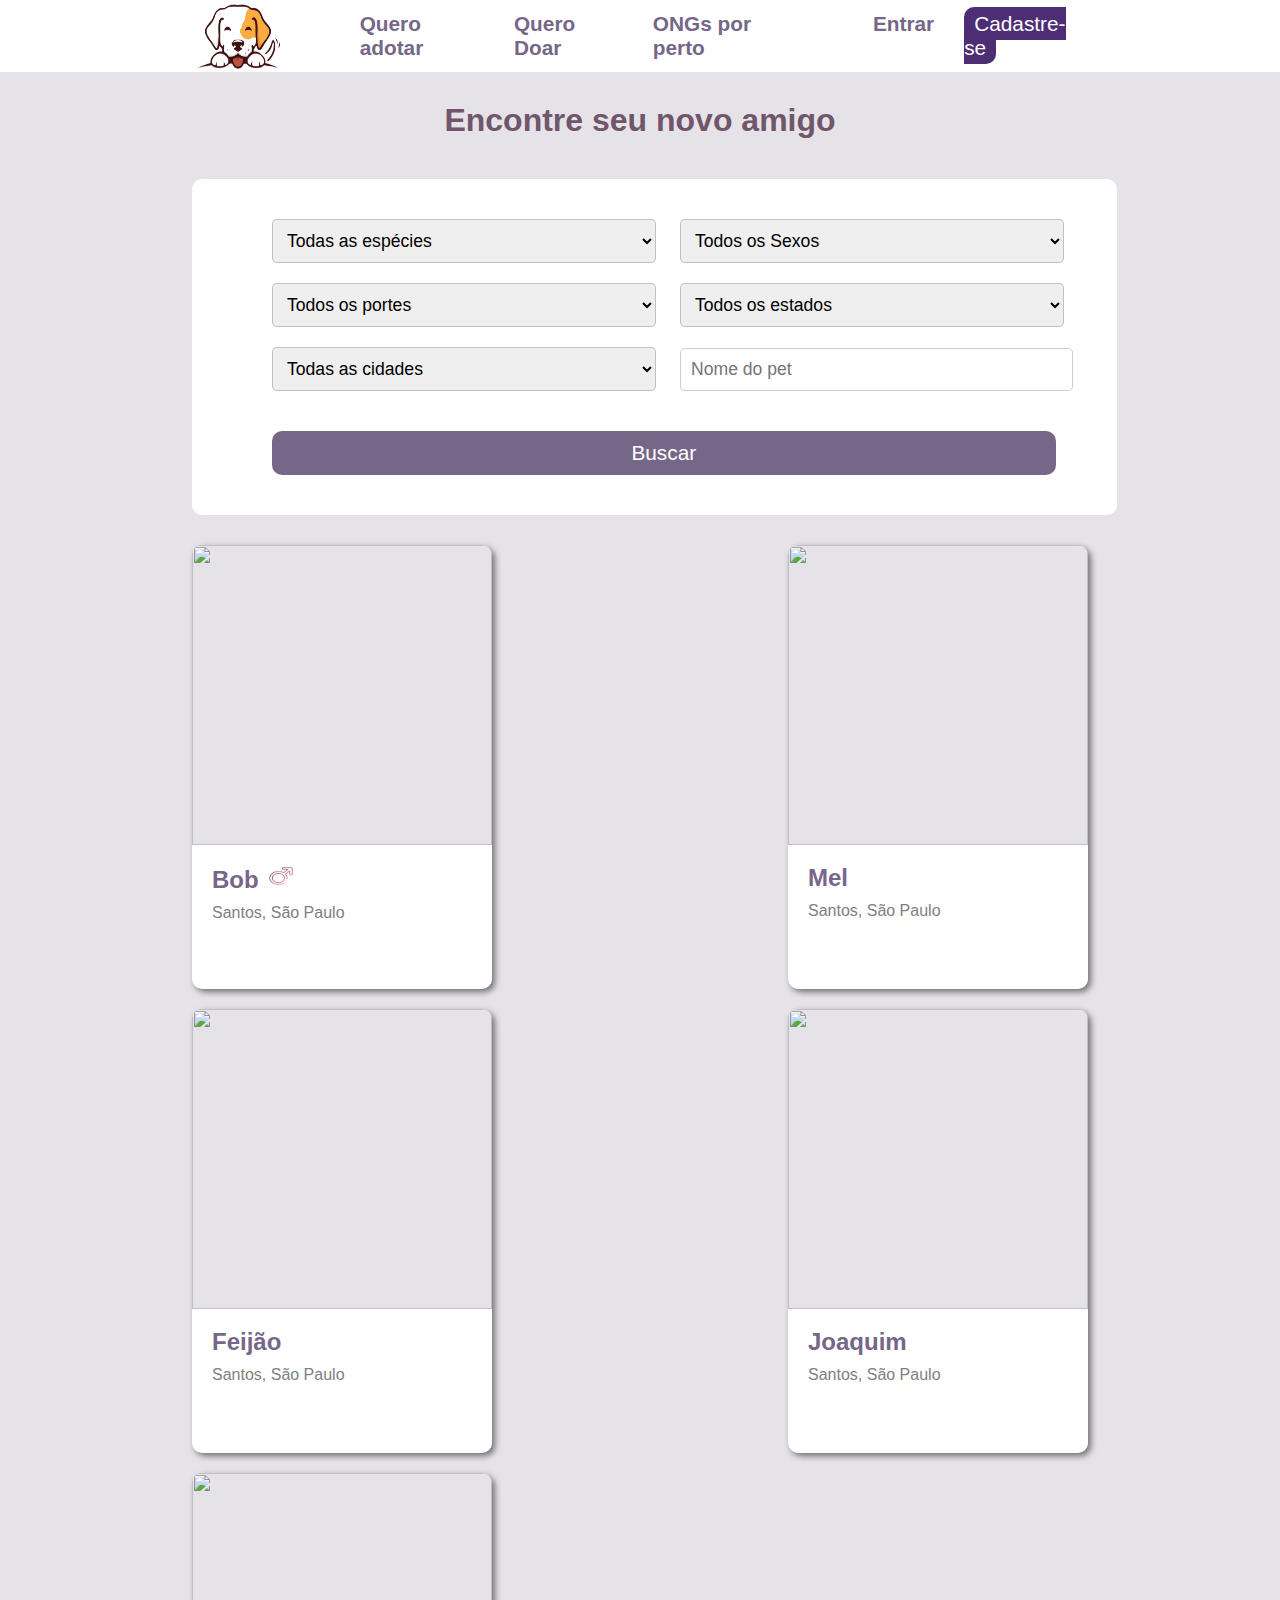
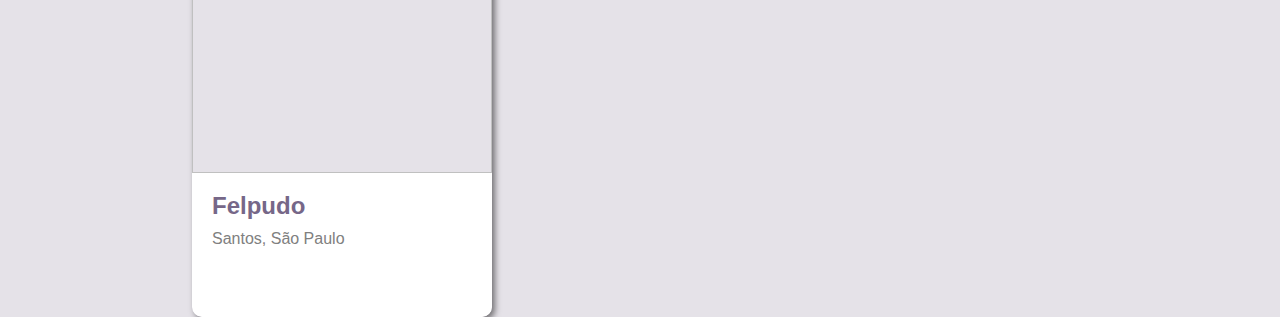
==== commit c1ca87d7: "Pagina das ongs criada" ====
--- a/adotar.html
+++ b/adotar.html
@@ -18,7 +18,7 @@
             <ul>
                 <li class="itens"><a href="adotar.html">Quero adotar</a></li>
                 <li class="itens"><a href="doar.html">Quero Doar</a></li>
-                <li class="itens"><a href="#">ONGs por perto</a></li>
+                <li class="itens"><a href="ong.html">ONGs por perto</a></li>
             </ul>
             <ul>
                 <li class="itens" id="entrar"><a href="#">Entrar</a></li>
@@ -90,8 +90,8 @@
             <div  class="photos">
                 <img src="https://images.unsplash.com/photo-1503256207526-0d5d80fa2f47?q=80&w=1372&auto=format&fit=crop&ixlib=rb-4.0.3&ixid=M3wxMjA3fDB8MHxwaG90by1wYWdlfHx8fGVufDB8fHx8fA%3D%3D" alt="">
                 <div class="infos">
-                    <h1 class="nome"><a href="">Bob</a></h1> 
-                    <img src="imagens/macho (1).png" alt="">
+                    <h1 class="nome"><a href="">Bob</a> <img src="imagens/macho (1).png" alt=""></h1> 
+                    
                     <p>Santos, São Paulo</p>
                 </div>
             </div>
--- a/styles/style-adotar.css
+++ b/styles/style-adotar.css
@@ -263,7 +263,7 @@
     
     #menu-desktop{
         display: flex;
-        height: 12vh;
+        height: 8vh;
         width: 70vw;
         align-items: center;
         margin: auto;                
@@ -283,7 +283,7 @@
         color: #766788;
         font-family: 'Segoe UI', Tahoma, Geneva, Verdana, sans-serif;
         font-weight: bolder;
-        font-size: 1.8rem;
+        font-size: 1.3rem;
         
     }
     
@@ -422,6 +422,12 @@
     .nome{
         font-weight: bolder;
         font-size: 1.5em;
+        margin-bottom: 10px;
+    }
+
+    .nome img{
+        width: 2rem;
+        height: 2rem;
     }
 
     .infos img{
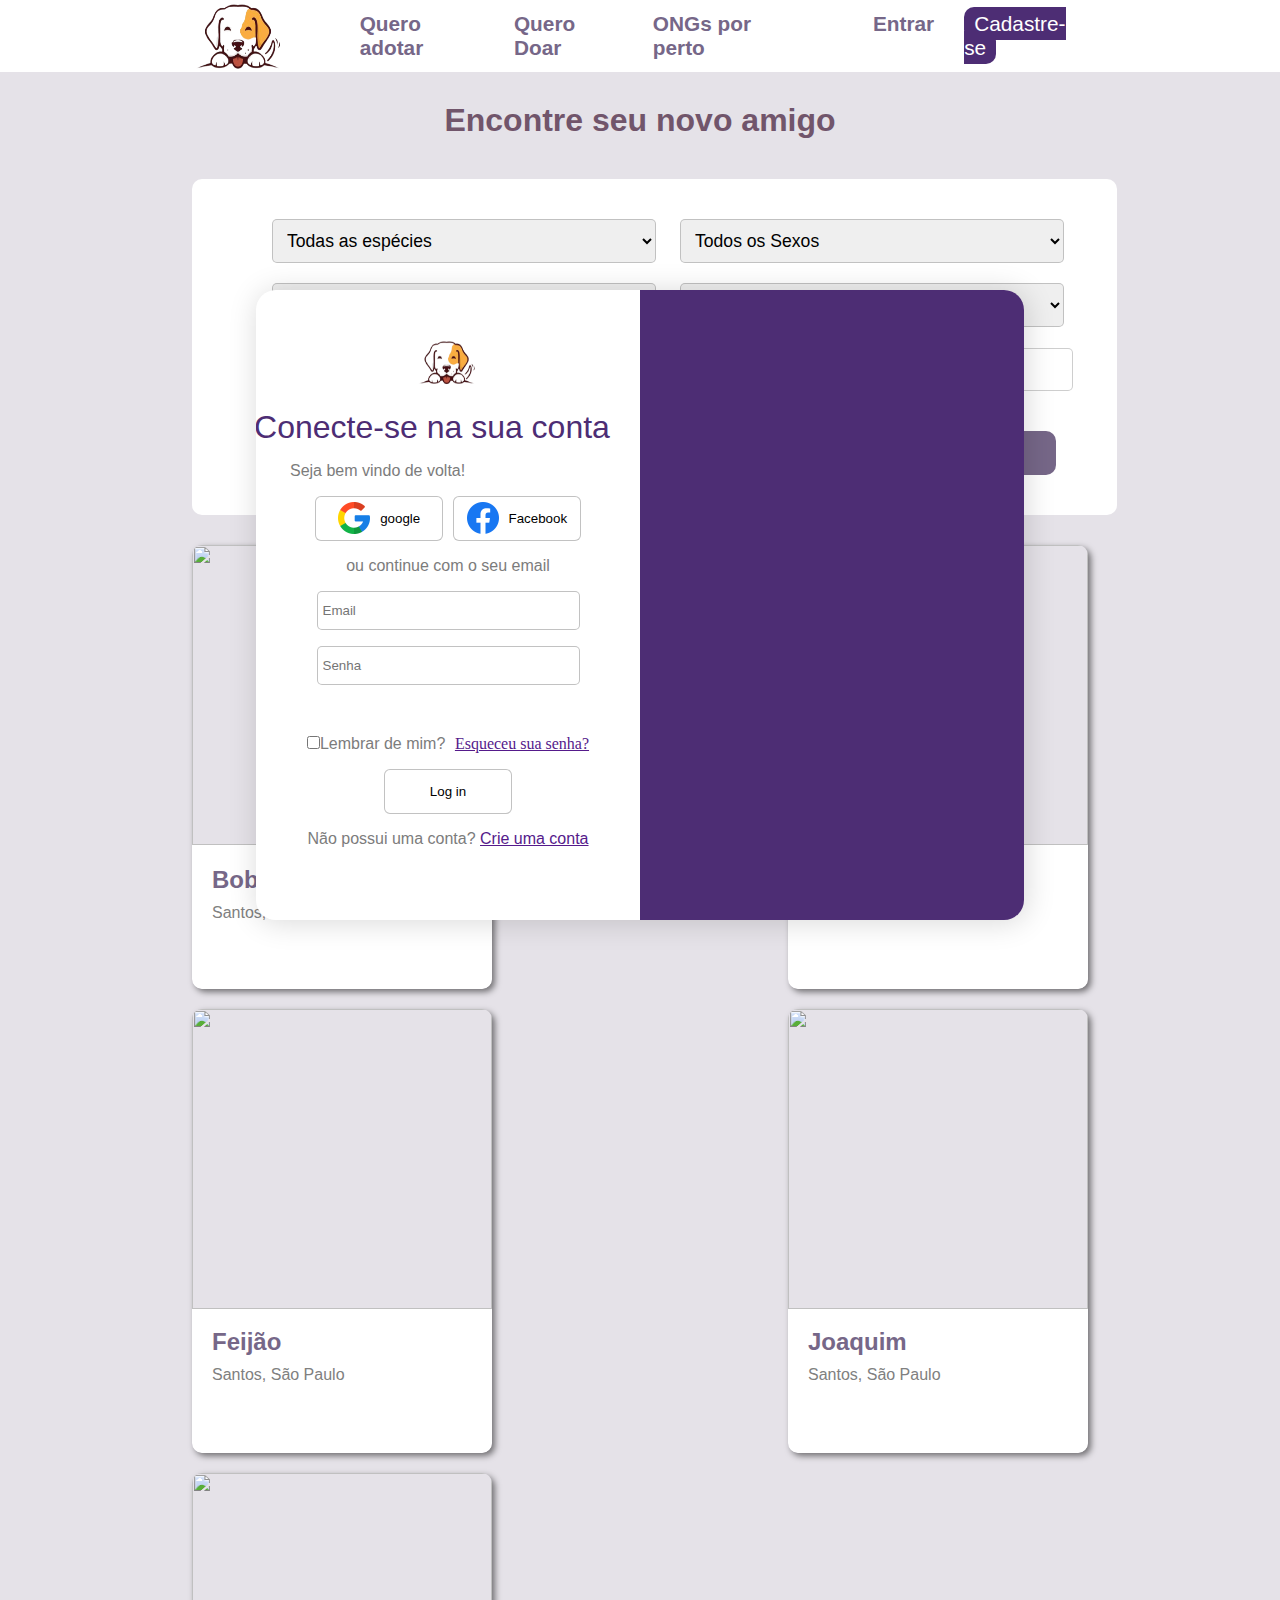
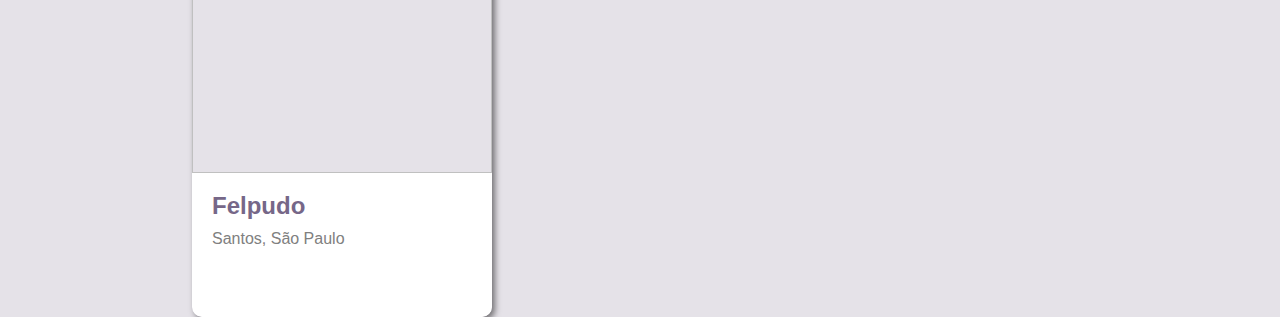
==== commit 93891c82: "telas de login em popup adicionadas" ====
--- a/adotar.html
+++ b/adotar.html
@@ -45,6 +45,33 @@
                 <li id="cadastrar"><a href="#">Cadastre-se</a></li>
             </ul>
         </nav>
+
+        <div id="login-popup">
+            <div id="formulario">            
+                <img id="logo" src="/imagens/logo.png" alt="logo adota ai">
+                <h1>Conecte-se na sua conta</h1>
+                <h2>Seja bem vindo de volta!</h2>
+                <section>
+                    <button><img class="redes" src="/imagens/google.png" alt="">google</button>
+                    <button><img  class="redes" src="/imagens/facebook.png" alt="">Facebook</button>
+                </section>
+
+                <p>ou continue com o seu email</p>
+                <input type="text" name="" id="" placeholder="Email">
+
+                <input type="password" name="" id="" placeholder="Senha">
+                <br>
+                <section>
+                    <p><input type="checkbox" name="" id="">Lembrar de mim?</p>
+                    <a href="">Esqueceu sua senha?</a>
+                </section>
+                <button>Log in</button>
+                <p>Não possui uma conta? <a href="">Crie uma conta</a></p>
+            </div>
+            <div id="imagens">
+            </div>
+
+        </div>
     </header>
         
     <main>
--- a/styles/style-adotar.css
+++ b/styles/style-adotar.css
@@ -7,8 +7,12 @@
 
 * { margin: 0; padding: 0; }
 
-body, html{
+html{
     background-color: #76678836;
+}
+
+body{    
+    position: relative;
 }
 
 header{
@@ -310,6 +314,108 @@
         border-radius: 10px;
     }
     
+    #login-popup{
+        display: flex;    
+        position: absolute;
+        z-index: 2;
+        background-color: white;
+        border-radius: 20px;
+        box-shadow: 2px 2px 30px rgba(0, 0, 0, 0.158);
+        width: 60vw;
+        height: 70vh;
+        top: 25%;
+        left: 50%;
+        translate: -50% -30%;
+        overflow: hidden;
+    }
+    
+    div#formulario{
+        width: 50%;
+        display: flex;
+        flex-direction: column;
+        margin-top: 5%;
+        align-items: center;
+        gap: 1rem;
+    }
+    
+    div#formulario img#logo{
+        height: 4rem;
+        width: 4rem;
+    }
+    
+    div#formulario h1{
+        color: #4d2d74;
+        font-family: 'Franklin Gothic Medium', 'Arial Narrow', Arial, sans-serif;
+        font-size: 2rem;
+        font-weight: 200;
+        margin-left: -2.5vw;
+    }
+    
+    div#formulario h2{    
+        font-family: Arial, Helvetica, sans-serif;
+        color: rgb(124, 124, 124);
+        font-size: 1rem;
+        margin-left: -11vw;    
+        font-weight: lighter;
+    }
+    
+    div#formulario p{
+        font-family: Arial, Helvetica, sans-serif;
+        color: rgb(124, 124, 124);
+    }
+    
+    div#formulario button{
+        background-color: white;
+        border: 1px solid rgba(128, 128, 128, 0.479);
+        width: 10vw;
+        height: 5vh;
+        border-radius: 6px;
+    }
+    
+    button {
+        display: flex;
+        align-items: center;
+        justify-content: center;
+    }
+    
+    img.redes{
+        height: 2rem;
+        width: 2rem;
+        margin-right: 10px;
+    }
+    
+    div#formulario section{
+        height: auto;
+        display: flex;
+        gap: .6rem;
+    }
+    
+    div#formulario input[type=text]{
+        width: 20vw;
+        height: 3vh;
+        border-radius: 5px;
+        border: 1px solid rgba(128, 128, 128, 0.479);
+        padding-top: 5px;
+        padding-bottom: 5px;
+        padding-left: 5px;
+    }
+    
+    div#formulario input[type=password]{
+        width: 20vw;
+        height: 3vh;
+        border: 1px solid rgba(128, 128, 128, 0.479);
+        border-radius: 5px;
+        padding-top: 5px;
+        padding-bottom: 5px;
+        padding-left: 5px;
+    }
+    
+    
+    div#imagens{
+        width: 50%;
+        background-color: #4d2d74;
+    }
+    
     
     section{
         height: 100vh;
